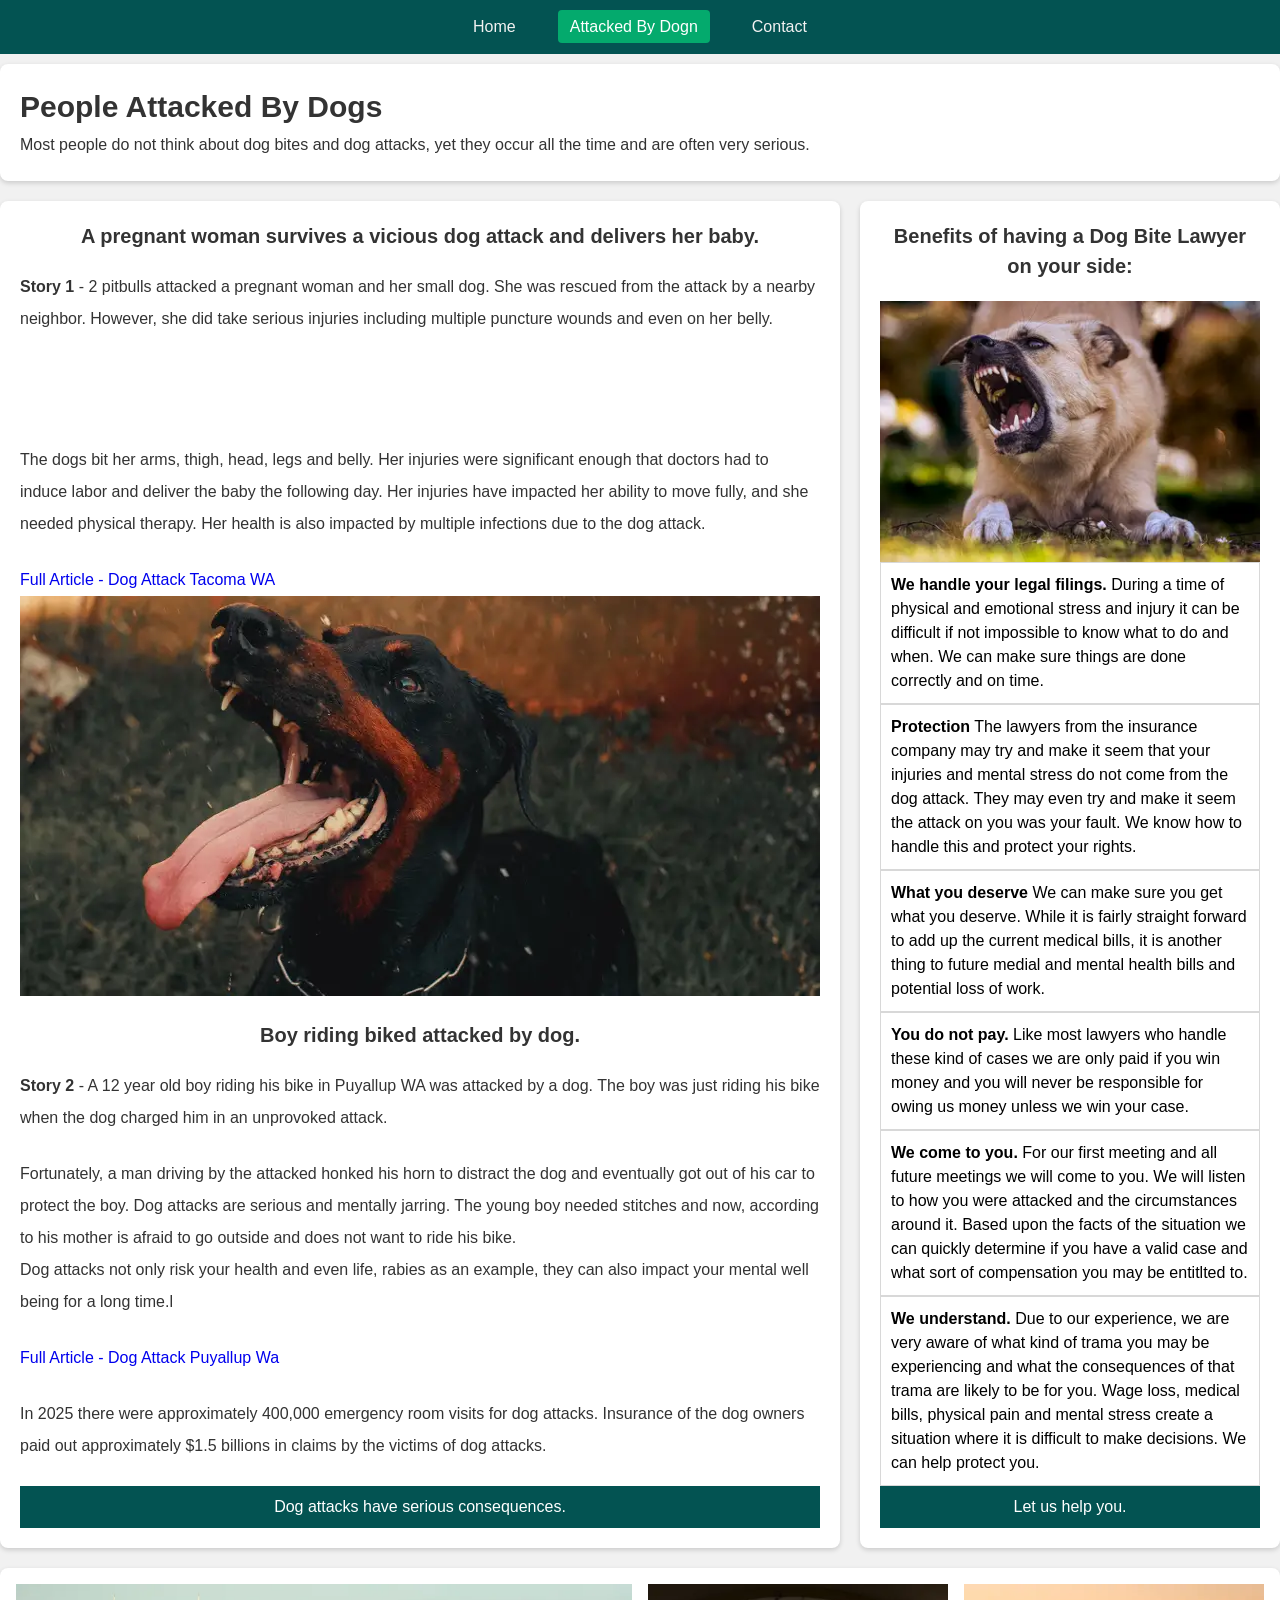
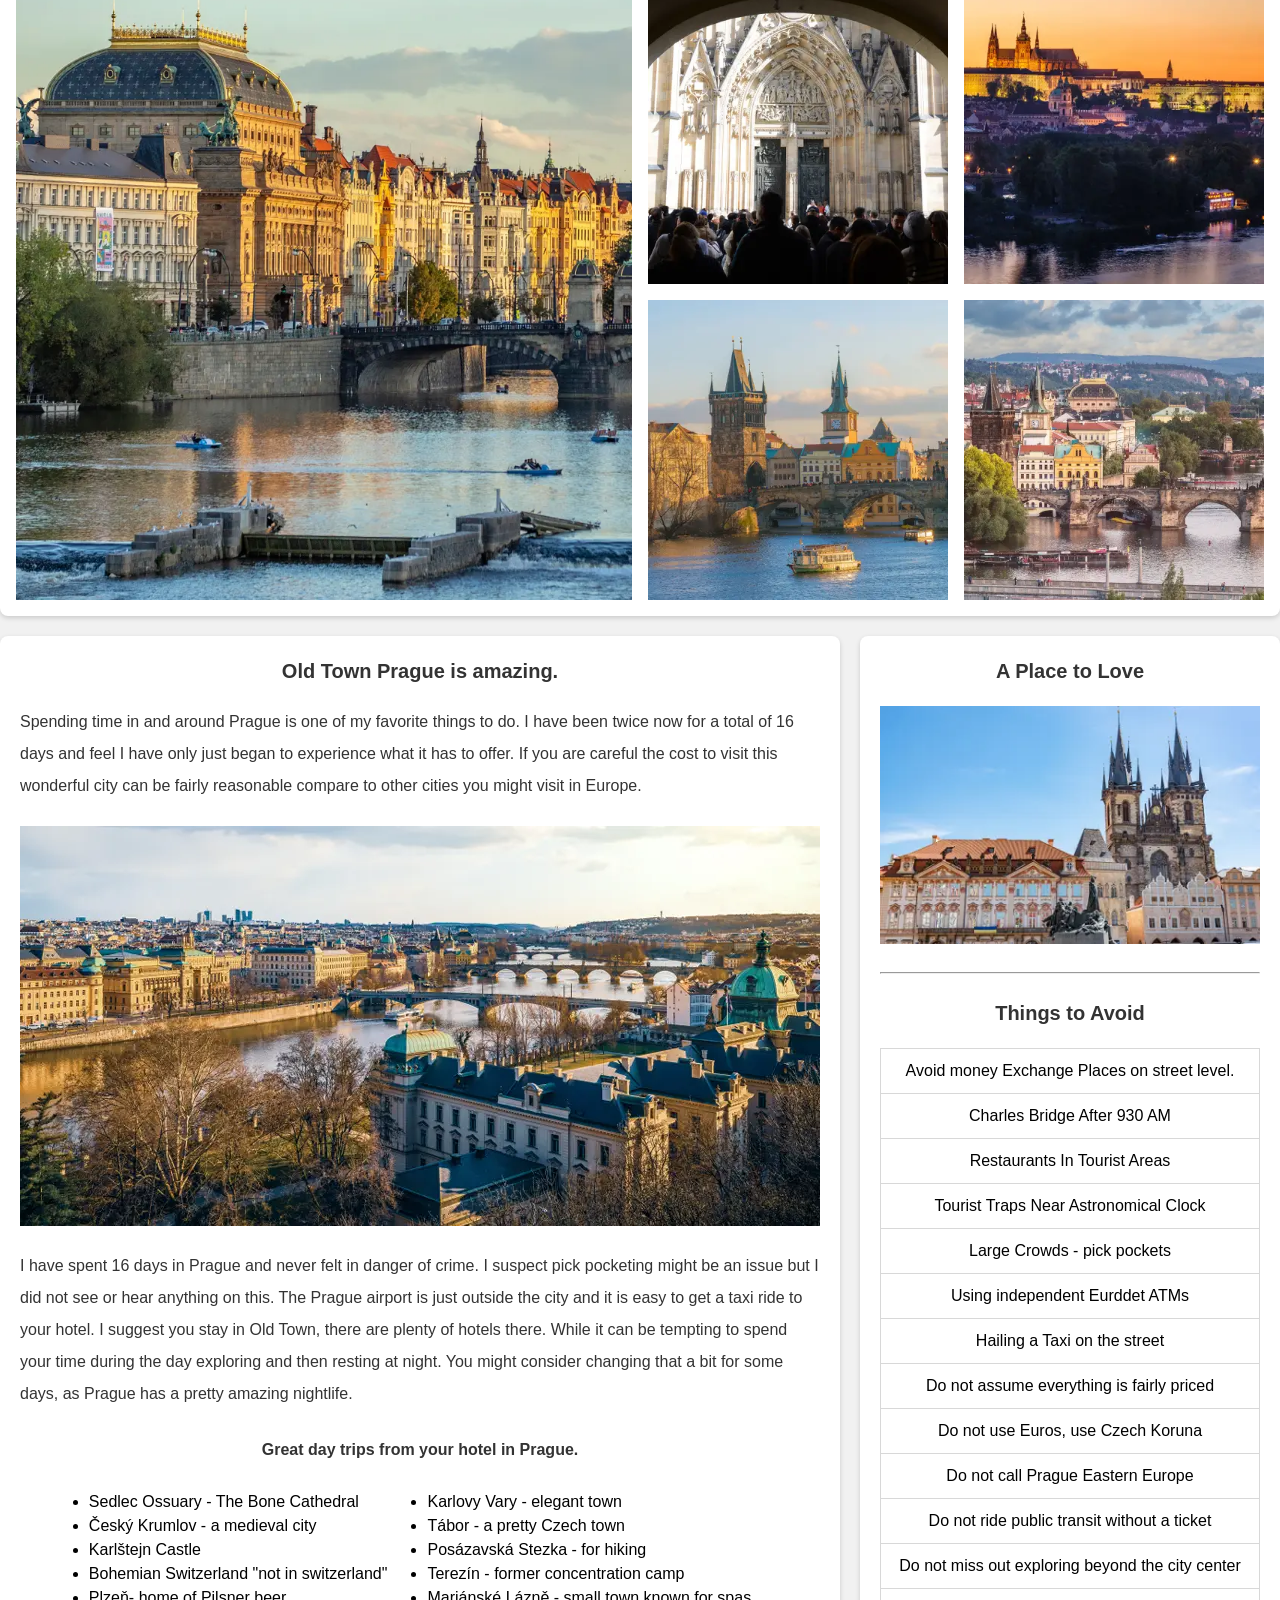
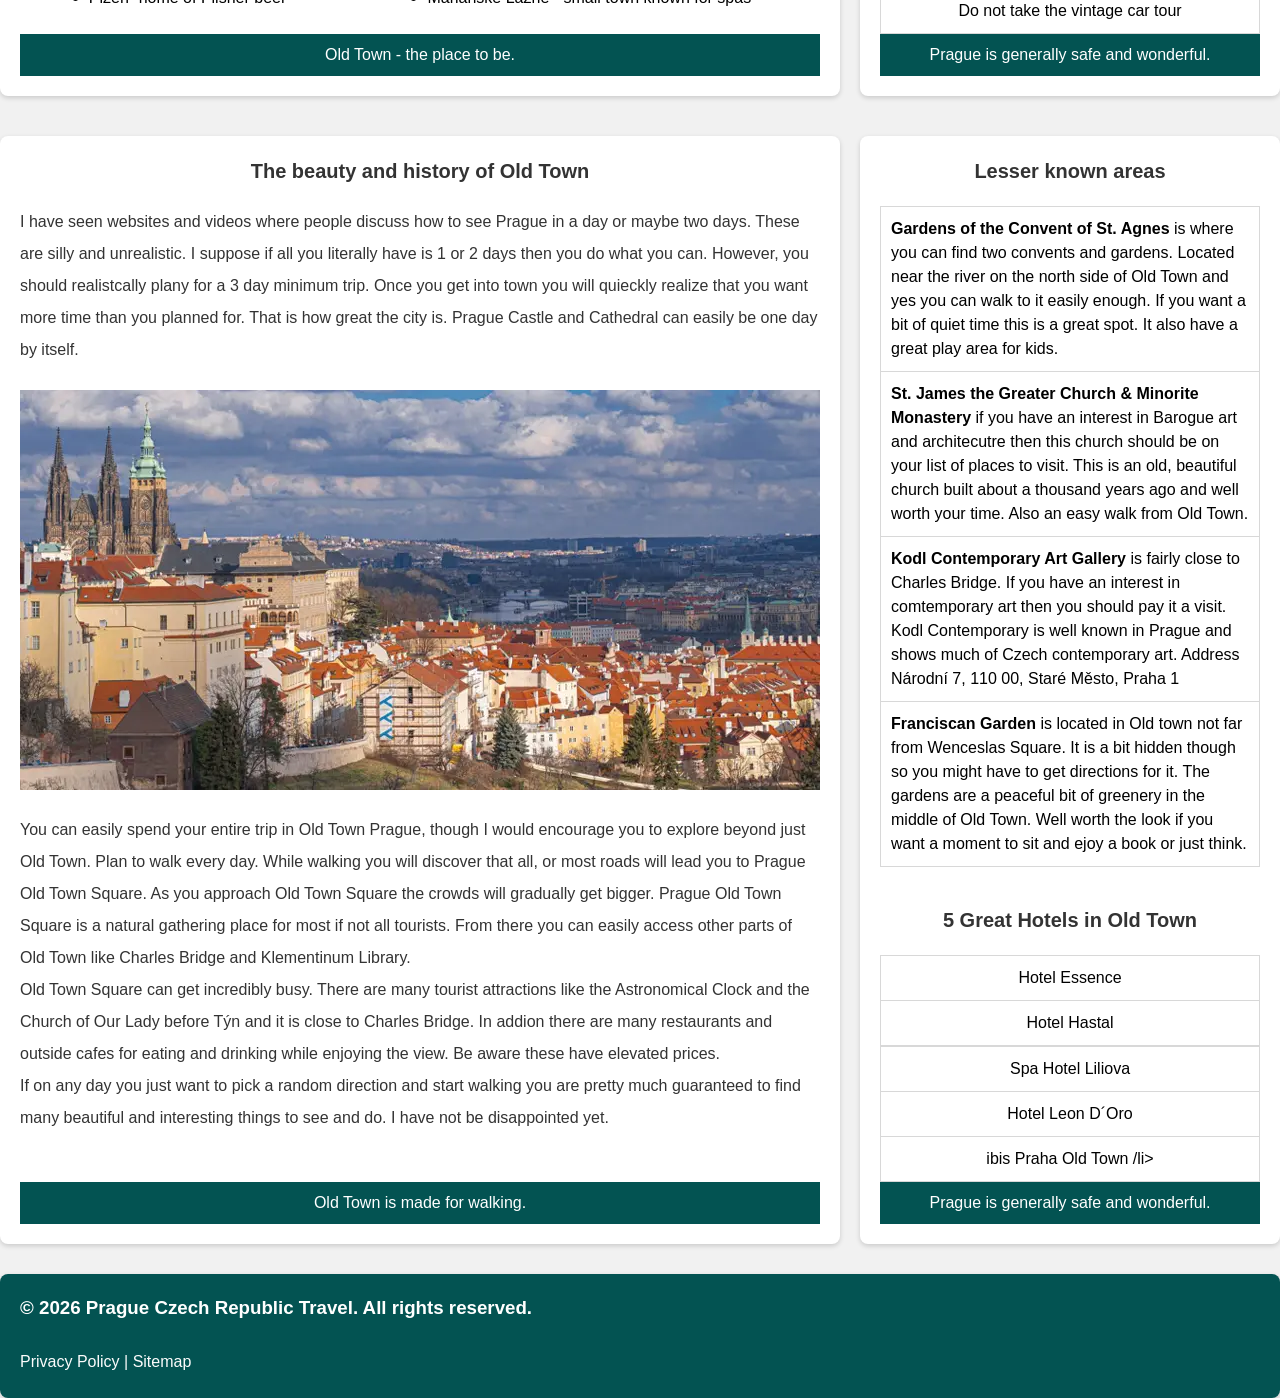
==== attacked-by-dog.html @ 9263b8a4 "1 1" ====
<!DOCTYPE html>
<html lang="en">
<head>
    <meta charset="UTF-8">
    <meta name="viewport" content="width=device-width, initial-scale=1.0">
    <link rel="icon" type="image/x-icon" href="/images/favicon/favicon1a.png">
    <meta name="description" content="Discover authentic Prague Czech Republic experiences with local insight">
    <meta name="google-site-verification" content="ZiH_ycGrvEAqO5ANQCOFMkZouEIiTl9gjjwDC982bLI" />
    <link rel="stylesheet" href="css/style.css">
    <title>Prague Czech Republic Travel</title>
    <link rel="canonical" href="https://www.dogbitelawyertacoma.com/attacked-by-dog">
</head>
<body> 
<!-- START HEADER AND NAV BAR TOP GOOD DONE -->
    <header class="navbar">
        <nav>
            <ul class="nav-links">
                <li><a href="/">Home</a></li>
                <li><a href="attacked-by-dog" class="active">Attacked By Dogn</a></li>
                <li><a href="contact-us">Contact</a></li>
            </ul>
        </nav>
    </header>
<!-- END HEADER AND NAV BAR TOP GOOD DONE -->


<!-- START TOP TEXT DONE -->
    <div class="top-text-and-title-area">
        <h1>People Attacked By Dogs</h1>
        <p>Most people do not think about dog bites and dog attacks, yet they occur all the time and are often very serious.</p>
    </div>
<!-- END TOP TEXT DONE -->

<!-- Start 1st Large White Card LARGE WHITE CARD-->
<div class="grid-container">
    <main class="main-content">
            <h2 class="card-h-two-centered">A pregnant woman survives a vicious dog attack and delivers her baby.</h2>
            <p><strong>Story 1</strong> - 2 pitbulls attacked a pregnant woman and her small dog. She was rescued from the attack by a nearby neighbor.  However, she did take serious injuries including multiple puncture wounds and even on her belly.</p>
            <br>
            <p>The dogs bit her arms, thigh, head, legs and belly.  Her injuries were significant enough that doctors had to induce labor and deliver the baby the following day.  Her injuries have impacted her ability to move fully, and she needed physical therapy.  Her health is also impacted by multiple infections due to the dog attack.</p>
            <br>
            <p><a href="https://www.fox13seattle.com/news/pregnant-woman-tacoma-dog-attack" target="_blank"> Full Article - Dog Attack Tacoma WA</a>  </p>
            <img src="images/dogs-800by400/dog2-800by400.webp" alt="dog bite lawyer tacoma">
            <br>

            <h2 class="card-h-two-centered">Boy riding biked attacked by dog.</h2>
            <p><strong>Story 2</strong> - A 12 year old boy riding his bike in Puyallup WA was attacked by a dog.  The boy was just riding his bike when the dog charged him in an unprovoked attack.</p>
            <br>
            <p>Fortunately, a man driving by the attacked honked his horn to distract the dog and eventually got out of his car to protect the boy.  Dog attacks are serious and mentally jarring.  The young boy needed stitches and now, according to his mother is afraid to go outside and does not want to ride his bike.</p>
            <p>Dog attacks not only risk your health and even life, rabies as an example, they can also impact your mental well being for a long time.l</p>
            <br>
            <p><a href="https://www.weau.com/2026/04/18/boy-attacked-by-neighbors-dog-while-riding-bike-good-samaritan-helps/" target="_blank"> Full Article - Dog Attack Puyallup Wa</a>  </p>
  
            <br>

            <p>In 2025 there were approximately 400,000 emergency room visits for dog attacks.  Insurance of the dog owners paid out approximately $1.5 billions in claims by the victims of dog attacks. </p>
    <br>
                <div class="card-footer">                 
                    <p class="text-footer-color">Dog attacks have serious consequences.</p>
                </div>
    </main>
<!-- End 1st Large White Card  LARGE WHITE CARD-->



<!-- Start 1st sidebar white card small-->
    <aside class="sidebar">
            <h2 class="card-h-two-centered">Benefits of having a Dog Bite Lawyer on your side:</h2>
            <img src="images/dogs-800by400/dog400by275.webp" alt="dog bite lawyer">
            <ul>
                <li class="side-bar-list-item-top-line-left"><strong>We handle your legal filings.</strong> During a time of physical and emotional stress and injury it can be difficult if not impossible to know what to do and when.  We can make sure things are done correctly and on time.</li>
                <li class="side-bar-list-item-top-line-left"><strong>Protection</strong> The lawyers from the insurance company may try and make it seem that your injuries and mental stress do not come from the dog attack.  They may even try and make it seem the attack on you was your fault. We know how to handle this and protect your rights.</li>
                <li class="side-bar-list-item-top-line-left"><strong>What you deserve</strong> We can make sure you get what you deserve.  While it is fairly straight forward to add up the current medical bills, it is another thing to future medial and mental health bills and potential loss of work.</li>
                <li class="side-bar-list-item-top-line-left"><strong>You do not pay. </strong> Like most lawyers who handle these kind of cases we are only paid if you win money and you will never be responsible for owing us money unless we win your case. </li>
                <li class="side-bar-list-item-top-line-left"><strong>We come to you. </strong> For our first meeting and all future meetings we will come to you.  We will listen to how you were attacked and the circumstances around it.  Based upon the facts of the situation we can quickly determine if you have a valid case and what sort of compensation you may be entitlted to.</li>
                <li class="side-bar-list-item-top-line-left"><strong>We understand. </strong> Due to our experience, we are very aware of what kind of trama you may be experiencing and what the consequences of that trama are likely to be for you. Wage loss, medical bills, physical pain and mental stress create a situation where it is difficult to make decisions.  We can help protect you.</li>
            </ul>
                <div class="card-footer">
                    <p class="text-footer-color">Let us help you.</p>
                </div>
    </aside>
</div>
<!-- End 1st sidebar white card small--> 


<!-- Start small home page image gallery -->
<div class="image-grid">
    <img class="image-grid-col-2 image-grid-row-2" src="images/old-town/prage800by800a.webp" alt="old town prague">
    <img src="images/old-town/prauge400by400a.webp" alt="old town prague">
    <img src="images/old-town/prague400by400b.webp" alt="old town prague">
    <img src="images/old-town/prague400by400c.webp" alt="old town prague">
    <img src="images/old-town/prague400by400d.webp" alt="old town prague">                  
</div>

<!-- End small home page image gallery -->


<!-- Start 2nd Large White Card LARGE WHITE CARD-->
<div class="grid-container">
    <main class="main-content">
            <h2 class="card-h-two-centered">Old Town Prague is amazing.</h2>
            <p>Spending time in and around Prague is one of my favorite things to do. I have been twice now for a total of 16 days and feel I have only just began to experience what it has to offer. If you are careful the cost to visit this wonderful city can be fairly reasonable compare to other cities you might visit in Europe.</p>
            <br>
            <img src="images/old-town/prague800by800b.webp" alt="old town prague">
            <br>

            <p>I have spent 16 days in Prague and never felt in danger of crime. I suspect pick pocketing might be an issue but I did not see or hear anything on this. The Prague airport is just outside the city and it is easy to get a taxi ride to your hotel. I suggest you stay in Old Town, there are plenty of hotels there. While it can be tempting to spend your time during the day exploring and then resting at night. You might consider changing that a bit for some days, as Prague has a pretty amazing nightlife.</p>
            <br>
              <p class="center-container-text"><b>Great day trips from your hotel in Prague.</b></p>
              <br>
  <div class="list-prague-old-town-container">
        <ul>
            <li>Sedlec Ossuary - The Bone Cathedral</li>
            <li>Český Krumlov - a medieval city</li>
            <li>Karlštejn Castle</li>
            <li>Bohemian Switzerland "not in switzerland"</li>
            <li>Plzeň- home of Pilsner beer</li>
        </ul>

        <ul>
            <li>Karlovy Vary - elegant town</li>
            <li>Tábor - a pretty Czech town</li>
            <li>Posázavská Stezka - for hiking</li>
            <li>Terezín - former concentration camp</li>
            <li>Mariánské Lázně - small town known for spas</li>
        </ul>
    </div>
    <br>
                <div class="card-footer">                 
                    <p class="text-footer-color">Old Town - the place to be.</p>
                </div>
    </main>
<!-- End 2nd Large White Card  LARGE WHITE CARD-->



<!-- Start 2nd sidebar white card small-->
    <aside class="sidebar">
            <h2 class="card-h-two-centered">A Place to Love</h2>
            <img src="images/old-town/old-town-june-17-2026b.webp" alt="old town prague">
            <hr>
            <br>
            <h2 class="card-h-two-centered">Things to Avoid</h2>
            <ul>
                <li class="side-bar-list-item-top-line">Avoid money Exchange Places on street level.</li>
                <li class="side-bar-list-item">Charles Bridge After 930 AM</li>
                <li class="side-bar-list-item">Restaurants In Tourist Areas</li>
                <li class="side-bar-list-item">Tourist Traps Near Astronomical Clock</li>
                <li class="side-bar-list-item">Large Crowds - pick pockets</li>
                <li class="side-bar-list-item">Using independent Eurddet ATMs</li>
                <li class="side-bar-list-item">Hailing a Taxi on the street</li>
                <li class="side-bar-list-item">Do not assume everything is fairly priced</li>
                <li class="side-bar-list-item">Do not use Euros, use Czech Koruna</li>
                <li class="side-bar-list-item">Do not call Prague Eastern Europe</li>
                <li class="side-bar-list-item">Do not ride public transit without a ticket</li>
                <li class="side-bar-list-item">Do not miss out exploring beyond the city center</li>
                <li class="side-bar-list-item">Do not take the vintage car tour</li>
            </ul>
                <div class="card-footer">
                    <p class="text-footer-color">Prague is generally safe and wonderful.</p>
                </div>
    </aside>
</div>
<!-- End 2nd sidebar white card small--> 

<!-- Start 3rd Large White Card LARGE WHITE CARD-->
<div class="grid-container">
    <main class="main-content">
            <h2 class="card-h-two-centered">The beauty and history of Old Town</h2>
            <p>I have seen websites and videos where people discuss how to see Prague in a day or maybe two days.  These are silly and unrealistic.  I suppose if all you literally have is 1 or 2 days then you do what you can.  However, you should realistcally plany for a 3 day minimum trip.  Once you get into town you will quieckly realize that you want more time than you planned for.  That is how great the city is. Prague Castle and Cathedral can easily be one day by itself.</p>
            <br>
            <img src="images/old-town/oldtown800by40017june2026a.webp" alt="old town prague">
            <br>

            <p>You can easily spend your entire trip in Old Town Prague, though I would encourage you to explore beyond just Old Town. Plan to walk every day.  While walking you will discover that all, or most roads will lead you to Prague Old Town Square.  As you approach Old Town Square the crowds will gradually get bigger.  Prague Old Town Square is a natural gathering place for most if not all tourists.  From there you can easily access other parts of Old Town like Charles Bridge and Klementinum Library.</p>

            <p>Old Town Square can get incredibly busy.  There are many tourist attractions like the Astronomical Clock and the Church of Our Lady before Týn and it is close to Charles Bridge.  In addion there are many restaurants and outside cafes for eating and drinking while enjoying the view.  Be aware these have elevated prices.</p>

            <p>If on any day you just want to pick a random direction and start walking you are pretty much guaranteed to find many beautiful and interesting things to see and do.  I have not be disappointed yet.</p>
            <br>

    <br>
                <div class="card-footer">                 
                    <p class="text-footer-color">Old Town  is made for walking.</p>
                </div>
    </main>
<!-- End 3rd Large White Card  LARGE WHITE CARD-->



<!-- Start 3rd sidebar white card small-->
    <aside class="sidebar">
            <h2 class="card-h-two-centered">Lesser known areas</h2>
            <ul>
                <li class="side-bar-list-item-top-line-left"><strong>Gardens of the Convent of St. Agnes</strong>
                    is where you can find two convents and gardens.  Located near the river on the north side of Old Town and yes you can walk to it easily enough.  If you want a bit of quiet time this is a great spot.  It also have a great play area for kids.</li>
                <li class="side-bar-list-item-left"><strong>St. James the Greater Church & Minorite Monastery</strong> if you    have an interest in Barogue art and architecutre then this church should be on your list of places to visit.  This is an old, beautiful church built about a thousand years ago and well worth your time.  Also an easy walk from Old Town.
                    </li>
                <li class="side-bar-list-item-left"><strong>Kodl Contemporary Art Gallery</strong> is fairly close to Charles Bridge.  If you have an interest in comtemporary art then you should pay it a visit.  Kodl Contemporary is well known in Prague and shows much of Czech contemporary art. Address Národní 7, 110 00, Staré Město, Praha 1 </li>
                <li class="side-bar-list-item-left"><strong>Franciscan Garden</strong>  is located in Old town not far from Wenceslas Square.  It is a bit hidden though so you might have to get directions for it.  The gardens are a peaceful bit of greenery in the middle of Old Town.  Well worth the look if you want a moment to sit and ejoy a book or just think.</li>
            </ul>

             <h2 class="card-h-two-centered">5 Great Hotels in Old Town</h2>
            <ul>
                <li class="side-bar-list-item-top-line">Hotel Essence</li>
                <li class="side-bar-list-item">Hotel Hastal</li>
                <li class="side-bar-list-item-top-line">Spa Hotel Liliova</li>
                <li class="side-bar-list-item">Hotel Leon D´Oro</li>
                <li class="side-bar-list-item">ibis Praha Old Town /li>   
             </ul>
                <div class="card-footer">
                    <p class="text-footer-color">Prague is generally safe and wonderful.</p>
                </div>
    </aside>
</div>
<!-- End 3rd sidebar white card small--> 




<!-- Start footer -->

    <div class="page-bottom-footer-area">
  <h3>&copy; <span id="copyright-year"></span> Prague Czech Republic Travel. All rights reserved.</h3>
  <br>
        <div>
  <p> <a href="privacy-policy" class="footer-words">Privacy Policy |</a>
  <a href="sitemap.xml" class="footer-words" class="footer-words">Sitemap</a></p>
        <div>
     </div>

<!-- End footer -->
 <script>
  document.getElementById("copyright-year").textContent = new Date().getFullYear();
</script>

</body>
</html>
---- css/style.css ----
/*
==========
Start GLOBAL STYLES
==========
*/

/* Start remove all default margins and padding */
* {
    margin: 0;
    padding: 0;
    box-sizing: border-box; /* Highly recommended for layout accuracy */
}
/* End remove all default margins and padding */

/* Start body background color and font family*/
body {
  background-color: #f1f1f1;
  font-family: "Raleway", sans-serif;
  line-height: 1.5;
}
/* End body background colorand font family */


/* Start heading 1 font size*/
h1 {
  margin: 0px; /* makes space around h1 0px */
  color: #333333;
  font-size: 30px;
}
/* End heading 1 font size*/


/* Start heading 2 font size and margin */
h2 {
  font-size: 20px;
  color: #333333;
  margin-bottom: 0;
}
/* End heading 2 font size and margin */


/* Start styles for paragraph text*/
p {
  color: #333333;
  font-size: 16px;
  line-height: 2;
}
/* End styles for paragraph text*/


/* Start Link styles */
a {
  text-decoration: none;
}

.standard-link {
    color: #0077B6; /* Changes text to an orange hex color */
    text-decoration: none; /* Optional: Removes the default underline */
    font-weight: bold;
}
/* End Link styles */


.footer-words {
  color: #fcfcfc; /* Changes the link color to orange */
  gap: 40px;
}




/* Start forces every image to stretch the full width of its parent container and forces it to start on a new line*/
img {
  width: 100%;
  display: block;
}
/* End forces every image to stretch the full width of its parent container and forces it to start on a new line*/

/*
==========
END GLOBAL STYLES
==========
*/

 /*
==========
Start Variables
==========
*/
:root {
  --primaryColor:#008CBA;
  --authenticTeal:#035352;
  --sidecarYellow:#f3e8bb;
  --softGrey:#39464b;
  --charCoal:#343837;
  --mainBlack:#222;
  --mainWhite:#fff;
  --offwhite:#f7f7f7;
  --darkGrey:#afafaf;
  --mainTransition:all 0.3s linear;
  --mainSpacing:2px;
}
/*
==========
End Variables
==========
*/


/* Base Layout (Mobile First) */
.grid-container {
  display: grid;
  grid-template-columns: 1fr; /* Stacks to a single column on small screens */
  gap: 20px; /* Provides consistent spacing between items */
  padding-left: 20px;
  padding-right: 20px;
  padding-top: 20px;
  max-width: 1400px;
  margin: 0 auto;
  box-sizing: border-box; /* Ensures padding doesn't cause overflow */
}

/* Responsive Desktop Layout */
@media (min-width: 768px) {
  .grid-container {
    grid-template-columns: 2fr 1fr; /* Activates the asymmetric two-column split */
        padding-left: 0;
      padding-right: 0;
  }
}


/* Optional Styling for Visualization */
.main-content {
  background-color: #fff;
  padding: 20px;
  border-radius: 8px;
  box-shadow: 0 2px 5px 0 rgba(0, 0, 0, 0.16);
  display: grid;
  grid-template-columns: 1fr;
  grid-template-rows: auto 1fr auto;
  margin-bottom: 20px; /* Creates space below the first grid */
}


.sidebar {
  background-color: #fff;
  padding: 20px;
  border-radius: 8px;
  box-shadow: 0 2px 5px 0 rgba(0, 0, 0, 0.16); 
  display: grid;                     /* makes this column into a grid */
  grid-template-columns: 1fr;        /* makes this 1 column */
  grid-template-rows: auto 1fr auto; /* image is auto info in midle is stretched and footer is at bottom */
  margin-bottom: 20px; /* Creates space below the first grid */
}

/* Start style for ul list on right side of page sidebar */
.side-bar-list-item {
    list-style: none; 
    border: 1px solid #d8d8d8; /* Sets width, line style, and color */
    padding: 10px;             /* Adds space between text and the border */
    margin-bottom: 0px;        /* Adds space between separate list items */ 
    text-align: center;
    border-top: none;
}

.side-bar-list-item-left {
    list-style: none; 
    border: 1px solid #d8d8d8; /* Sets width, line style, and color */
    padding: 10px;             /* Adds space between text and the border */
    margin-bottom: 0px;        /* Adds space between separate list items */ 
    text-align: left;
    border-top: none;
}

.side-bar-list-item-top-line {   /* this very top of the ul list so it has a bar at top for sidbar is list on right side of page in sidebar  */
    list-style: none; 
    border: 1px solid #d8d8d8; /* Sets width, line style, and color */
    padding: 10px;             /* Adds space between text and the border */
    margin-bottom: 0px;        /* Adds space between separate list items */ 
    border-top: 1px solid #d8d8d8;
    text-align: center;
}

.side-bar-list-item-top-line-left {   /* this very top of the ul list so it has a bar at top for sidbar is list on right side of page in sidebar  */
    list-style: none; 
    border: 1px solid #d8d8d8; /* Sets width, line style, and color */
    padding: 10px;             /* Adds space between text and the border */
    margin-bottom: 0px;        /* Adds space between separate list items */ 
    border-top: 1px solid #d8d8d8;
    text-align: left;
}



/* End style for ul list on right side of page sidebar */



.card-h-two-centered {  /* centers h2 tag  */
  text-align: center;
  padding-bottom: 20px;
}

.card-h-three-centered {  /* centers h3 tag  */
  text-align: center;
  padding-bottom: 20px;
}



/* Start style for  footer in the white cards */ 
.card-footer {           
  background: var(--authenticTeal);
  padding: 5px 10px;
  display: grid;
  grid-template-columns: 1fr;
  justify-items: center;
}

.text-footer-color {    /* this is text in footer in the white cards */ 
  color: #fff;
}
/* End style for  footer in the white cards */


/*
==========
End style for grid main and side
==========
*/

/* Start style for top of website small while 1400 area with 1 paragraph and h1 tag */ 
.top-text-and-title-area {
  background: var(--primaryColor);
  padding: 0px 20px;
  justify-items: center;
  max-width: 1400px;
  margin: 10px auto 0px auto; 
  background-color: #fff;
  padding: 20px;
  border-radius: 8px;
  box-shadow: 0 2px 5px 0 rgba(0, 0, 0, 0.16);
}
/* End style for top of website small while 1400 area with 1 paragraph and h1 tag */ 


/* Start style for top of website small while 1400 area with 1 paragraph and h1 tag */ 
.top-text-and-title-area-privacy {
  background: var(--primaryColor);
  padding: 0px 20px;
  justify-items: left;
  max-width: 1400px;
  margin: 10px auto 0px auto; 
  background-color: #fff;
  padding: 20px;
  border-radius: 8px;
  box-shadow: 0 2px 5px 0 rgba(0, 0, 0, 0.16);
}
/* End style for top of website small while 1400 area with 1 paragraph and h1 tag */ 






/*
==========
Start styles for home page small image gallery
==========
*/
/* START IMAGE GALLERY WORKS PERFECTLY */
.image-grid {
  --gap: 16px;
  --num-cols: 4;
  --row-height: 300px;

  box-sizing: border-box;
  padding: var(--gap);
  max-width: 1400px;
  margin: 0 auto;  /* The "0 auto" rule centers the block */
    background: #fff;
      box-shadow: 0 2px 5px 0 rgba(0, 0, 0, 0.16);
        border-radius: 8px;
 

  display: grid;
  grid-template-columns: repeat(var(--num-cols), 1fr);
  grid-auto-rows: var(--row-height);
  gap: var(--gap);
}

.image-grid > img {
  width: 100%;
  height: 100%;
  object-fit: cover;
}

.image-grid-col-2 {
  grid-column: span 2;
}

.image-grid-row-2 {
  grid-row: span 2;
}

@media screen and (max-width: 1024px) {      /* for screens under 1024px */
  .image-grid {
   --num-cols: 2;
   --row-height: 200px;
  }
}
/* END IMAGE GALLERY WORKS PERFECTLY */
/*
==========
End styles for home page small image gallery
==========
*/


 /* Start styles for list side by side in big white card */
.center-container-text {
  text-align: center;
}

.list-prague-old-town-container {
  display: flex;         /* Arranges children in a row */
  gap: 40px;             /* Adds space between the lists */
  justify-content: center;  /* Centers list on page */
}
 /* End styles for list side by side in big white card */

 /* Start footer styles */
 .page-bottom-footer-area {
  background: var(--authenticTeal);
  padding: 0px 10px;
  color: #fff;
  justify-items: center;
  max-width: 1400px;
  margin: 10px auto 0px auto; 
  padding: 20px;
  border-radius: 8px;
  box-shadow: 0 2px 5px 0 rgba(0, 0, 0, 0.16);
 }
 /* End footer styles */

/*
==========
Start styles for nav bar top of page
==========
*/
/* Start navbar is part of header for sticky to work  justify change center so links centered */
.navbar {
  display: flex;
  justify-content: center;
  max-width: 1400px;
  margin: 0 auto;  /* The "0 auto" rule centers the block */
  align-items: center;
  background-color: var(--authenticTeal);
  padding: 15px 30px;
  position: sticky; /* Keeps navbar at the top while scrolling */
  top: 0;
  z-index: 1000;
}
/* End navbar is part of header for sticky to work  justify change center so links centered */

/* List container handling link alignments */
.nav-links {
  list-style: none;
  display: flex;
  justify-content: center; /* Horizontally centers your menu items */
  flex-grow: 1;            /* Allows the list to fill up the middle section */
  list-style: none;
  margin: 0;
  padding: 0;
  gap: 30px;               /* Defines modern spacing between links */
}


/* Start individual text link style and transition */
.nav-links a {
  color: #f2f2f2;
  text-decoration: none;
  font-size: 16px;
  padding: 8px 12px;
  transition: background-color 0.3s ease, color 0.3s ease;
  border-radius: 4px;
}
/* Start individual text link style and transition */

/* Start hover effect */
.nav-links a:hover, 
.nav-links a.active {
  background-color: #04AA6D; /* Highlight color */
  color: #fff;
}
/* End hover effect */

/*
==========
End styles for nav bar top of page
==========
*/


/* EVERYTHING ABOVE IS PERFECT */





/* Form Styles */

form {
    background-color: #ECECEC;
    padding: 30px 40px;
}

input[type="email"],
input[type="text"],
input[type="tel"],
input[type="email"] {
    width: 100%;
    display: block;
    box-sizing: border-box;
    padding: 0 10px;
    height: 40px;
} 

#yourMessage {
  width: 100%;
  box-sizing: border-box; /* Ensures padding doesn't cause overflow */
  padding: 10px;          /* Optional: adds space inside */
}

/* End Form Styles */
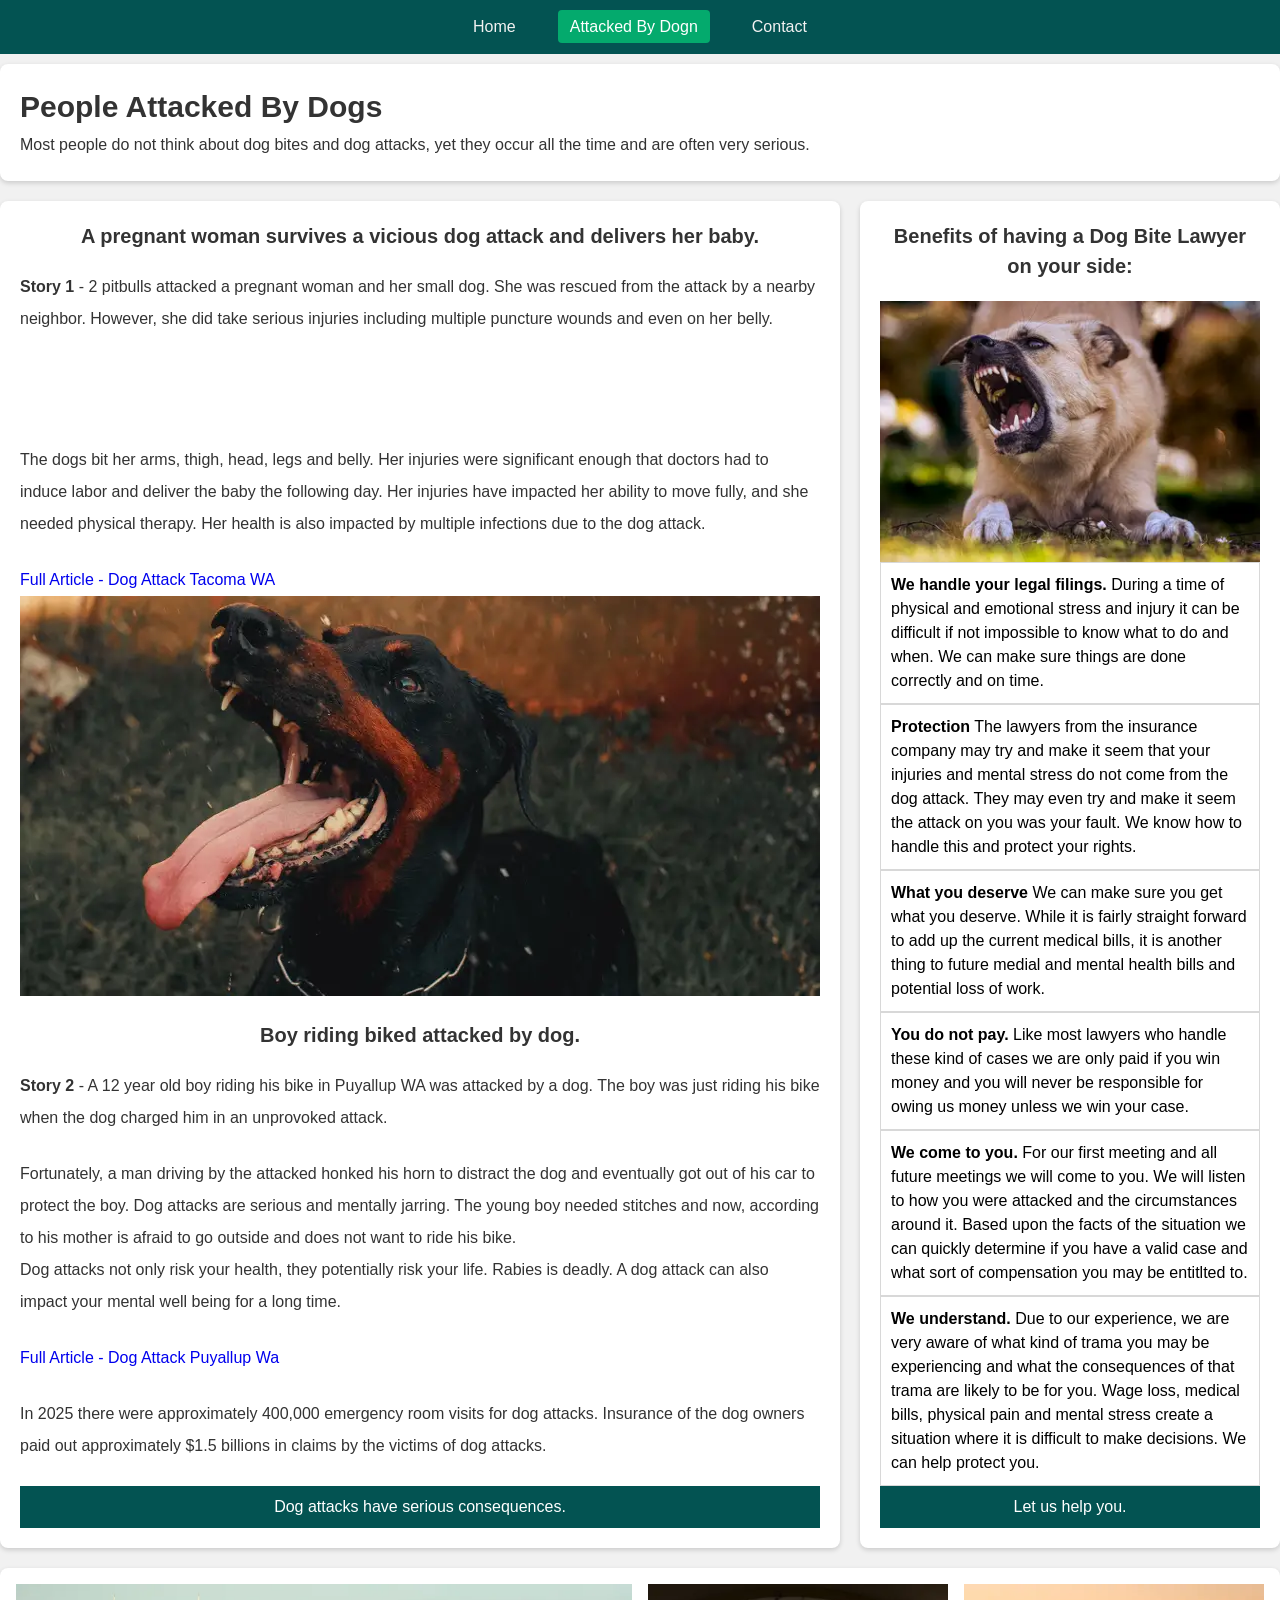
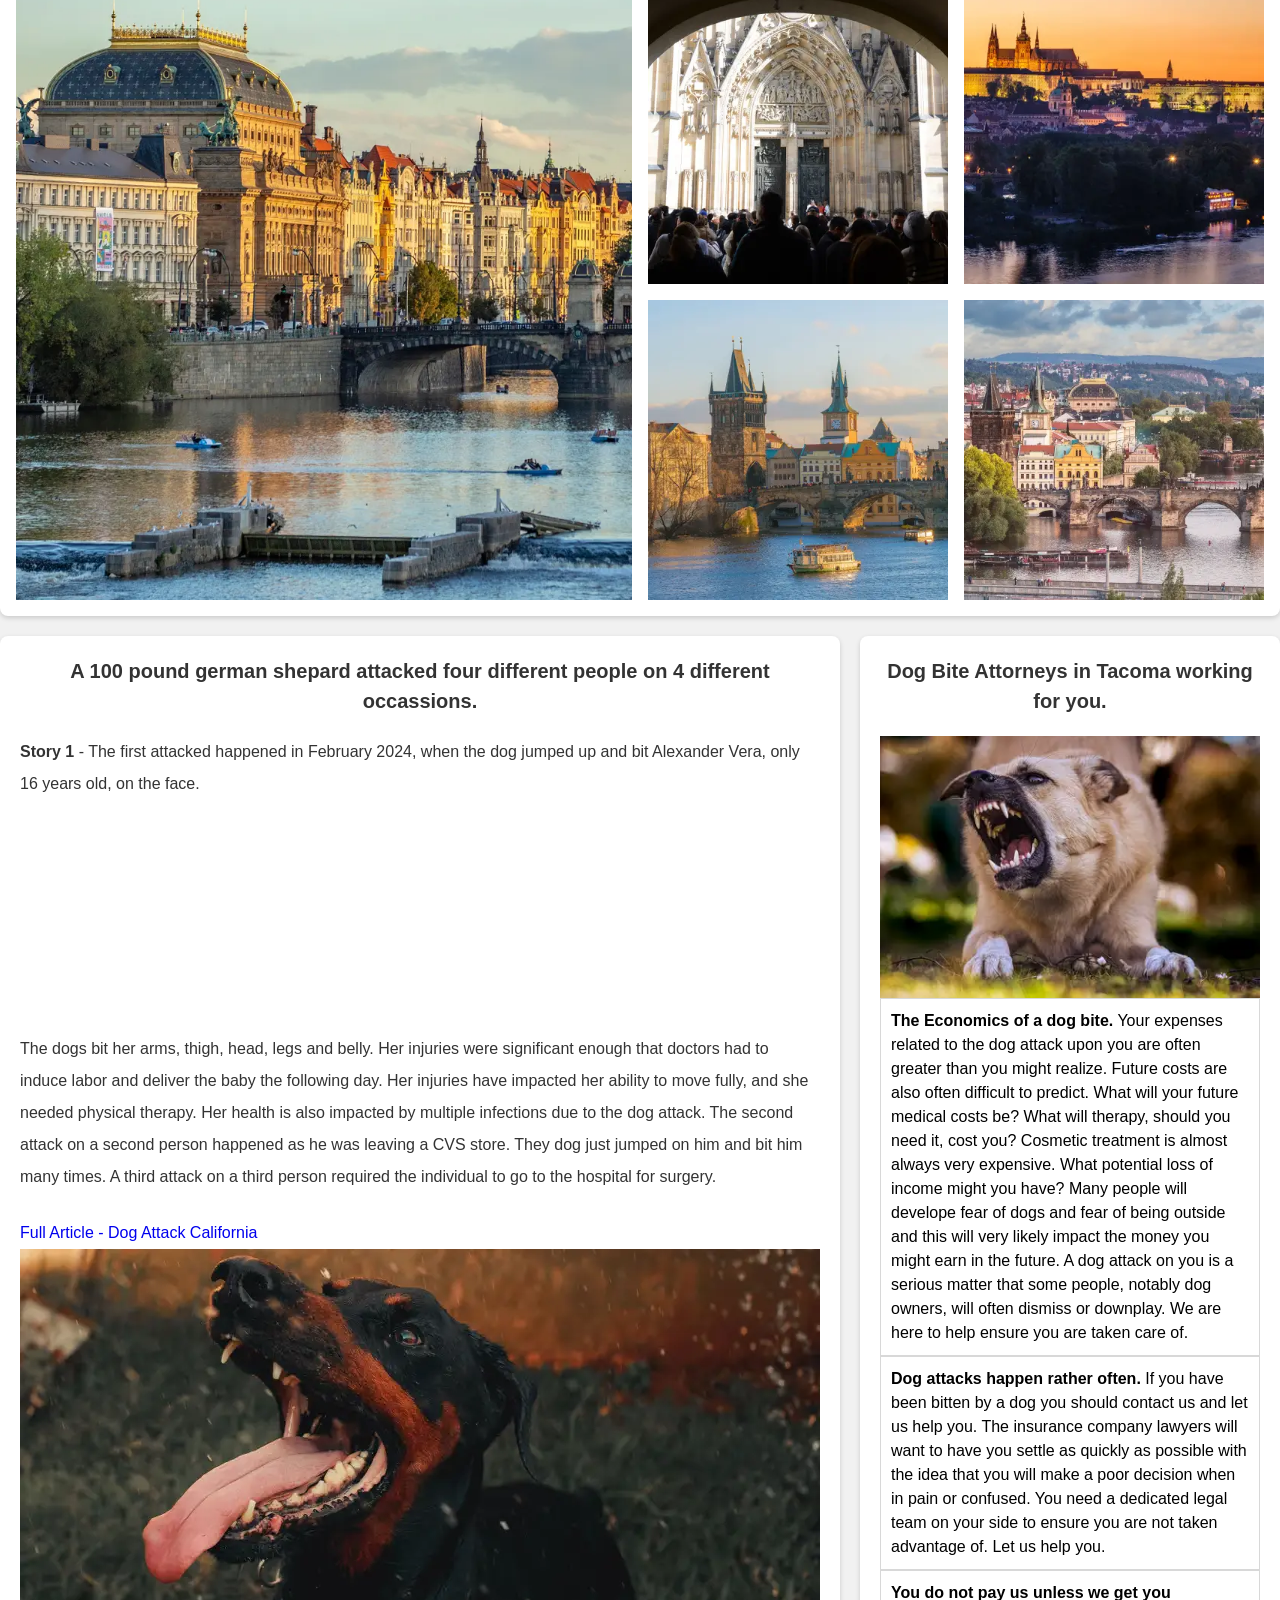
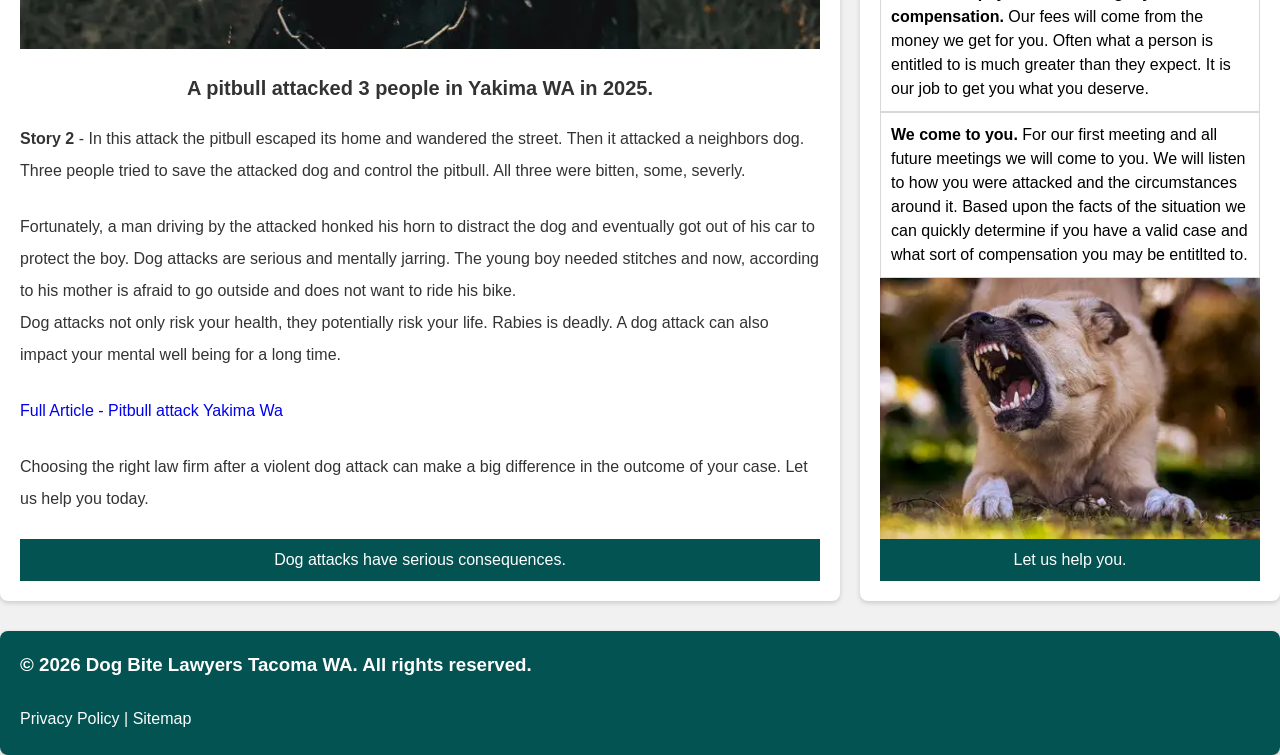
==== commit 8ffa975d: "8 8" ====
--- a/attacked-by-dog.html
+++ b/attacked-by-dog.html
@@ -4,7 +4,7 @@
     <meta charset="UTF-8">
     <meta name="viewport" content="width=device-width, initial-scale=1.0">
     <link rel="icon" type="image/x-icon" href="/images/favicon/favicon1a.png">
-    <meta name="description" content="Discover authentic Prague Czech Republic experiences with local insight">
+    <meta name="description" content="Dog Bite Lawyers Tacoma WA">
     <meta name="google-site-verification" content="ZiH_ycGrvEAqO5ANQCOFMkZouEIiTl9gjjwDC982bLI" />
     <link rel="stylesheet" href="css/style.css">
     <title>Prague Czech Republic Travel</title>
@@ -47,7 +47,7 @@
             <p><strong>Story 2</strong> - A 12 year old boy riding his bike in Puyallup WA was attacked by a dog.  The boy was just riding his bike when the dog charged him in an unprovoked attack.</p>
             <br>
             <p>Fortunately, a man driving by the attacked honked his horn to distract the dog and eventually got out of his car to protect the boy.  Dog attacks are serious and mentally jarring.  The young boy needed stitches and now, according to his mother is afraid to go outside and does not want to ride his bike.</p>
-            <p>Dog attacks not only risk your health and even life, rabies as an example, they can also impact your mental well being for a long time.l</p>
+            <p>Dog attacks not only risk your health, they potentially risk your life.  Rabies is deadly. A dog attack can also impact your mental well being for a long time.</p>
             <br>
             <p><a href="https://www.weau.com/2026/04/18/boy-attacked-by-neighbors-dog-while-riding-bike-good-samaritan-helps/" target="_blank"> Full Article - Dog Attack Puyallup Wa</a>  </p>
   
@@ -98,36 +98,29 @@
 <!-- Start 2nd Large White Card LARGE WHITE CARD-->
 <div class="grid-container">
     <main class="main-content">
-            <h2 class="card-h-two-centered">Old Town Prague is amazing.</h2>
-            <p>Spending time in and around Prague is one of my favorite things to do. I have been twice now for a total of 16 days and feel I have only just began to experience what it has to offer. If you are careful the cost to visit this wonderful city can be fairly reasonable compare to other cities you might visit in Europe.</p>
+            <h2 class="card-h-two-centered">A 100 pound german shepard attacked four different people on 4 different occassions.</h2>
+            <p><strong>Story 1</strong> - The first attacked happened  in February 2024, when the dog jumped up and bit Alexander Vera, only 16 years old, on the face.</p>
             <br>
-            <img src="images/old-town/prague800by800b.webp" alt="old town prague">
+            <p>The dogs bit her arms, thigh, head, legs and belly.  Her injuries were significant enough that doctors had to induce labor and deliver the baby the following day.  Her injuries have impacted her ability to move fully, and she needed physical therapy.  Her health is also impacted by multiple infections due to the dog attack. The second attack on a second person happened as he was leaving a CVS store.  They dog just jumped on him and bit him many times.  A third attack on a third person required the individual to go to the hospital for surgery.</p>
+            <br>
+            <p><a href="https://www.latimes.com/california/story/2026-08-12/california-dog-named-bruce-accused-of-four-attacks-is-euthanized-after-months-of-court-battles" target="_blank"> Full Article - Dog Attack California</a>  </p>
+            <img src="images/dogs-800by400/dog2-800by400.webp" alt="dog bite lawyer tacoma">
             <br>
 
-            <p>I have spent 16 days in Prague and never felt in danger of crime. I suspect pick pocketing might be an issue but I did not see or hear anything on this. The Prague airport is just outside the city and it is easy to get a taxi ride to your hotel. I suggest you stay in Old Town, there are plenty of hotels there. While it can be tempting to spend your time during the day exploring and then resting at night. You might consider changing that a bit for some days, as Prague has a pretty amazing nightlife.</p>
+            <h2 class="card-h-two-centered">A pitbull attacked 3 people in Yakima WA in 2025.</h2>
+            <p><strong>Story 2</strong> - In this attack the pitbull escaped its home and wandered the street.  Then it attacked a neighbors dog.  Three people tried to save the attacked dog and control the pitbull.  All three were bitten, some, severly.</p>
             <br>
-              <p class="center-container-text"><b>Great day trips from your hotel in Prague.</b></p>
-              <br>
-  <div class="list-prague-old-town-container">
-        <ul>
-            <li>Sedlec Ossuary - The Bone Cathedral</li>
-            <li>Český Krumlov - a medieval city</li>
-            <li>Karlštejn Castle</li>
-            <li>Bohemian Switzerland "not in switzerland"</li>
-            <li>Plzeň- home of Pilsner beer</li>
-        </ul>
+            <p>Fortunately, a man driving by the attacked honked his horn to distract the dog and eventually got out of his car to protect the boy.  Dog attacks are serious and mentally jarring.  The young boy needed stitches and now, according to his mother is afraid to go outside and does not want to ride his bike.</p>
+            <p>Dog attacks not only risk your health, they potentially risk your life.  Rabies is deadly. A dog attack can also impact your mental well being for a long time.</p>
+            <br>
+            <p><a href="https://www.yakimaherald.com/news/local/pit-bull-service-dog-attacks-three-people-in-yakima/article_abea956c-f4a6-5d05-bcc1-efb3a8ba0cdc.html" target="_blank"> Full Article - Pitbull attack Yakima Wa</a>  </p>
+  
+            <br>
 
-        <ul>
-            <li>Karlovy Vary - elegant town</li>
-            <li>Tábor - a pretty Czech town</li>
-            <li>Posázavská Stezka - for hiking</li>
-            <li>Terezín - former concentration camp</li>
-            <li>Mariánské Lázně - small town known for spas</li>
-        </ul>
-    </div>
+            <p>Choosing the right law firm after a violent dog attack can make a big difference in the outcome of your case.  Let us help you today. </p>
     <br>
                 <div class="card-footer">                 
-                    <p class="text-footer-color">Old Town - the place to be.</p>
+                    <p class="text-footer-color">Dog attacks have serious consequences.</p>
                 </div>
     </main>
 <!-- End 2nd Large White Card  LARGE WHITE CARD-->
@@ -136,84 +129,24 @@
 
 <!-- Start 2nd sidebar white card small-->
     <aside class="sidebar">
-            <h2 class="card-h-two-centered">A Place to Love</h2>
-            <img src="images/old-town/old-town-june-17-2026b.webp" alt="old town prague">
-            <hr>
-            <br>
-            <h2 class="card-h-two-centered">Things to Avoid</h2>
+            <h2 class="card-h-two-centered">Dog Bite Attorneys in Tacoma working for you.</h2>
+            <img src="images/dogs-800by400/dog400by275.webp" alt="dog bite lawyer">
             <ul>
-                <li class="side-bar-list-item-top-line">Avoid money Exchange Places on street level.</li>
-                <li class="side-bar-list-item">Charles Bridge After 930 AM</li>
-                <li class="side-bar-list-item">Restaurants In Tourist Areas</li>
-                <li class="side-bar-list-item">Tourist Traps Near Astronomical Clock</li>
-                <li class="side-bar-list-item">Large Crowds - pick pockets</li>
-                <li class="side-bar-list-item">Using independent Eurddet ATMs</li>
-                <li class="side-bar-list-item">Hailing a Taxi on the street</li>
-                <li class="side-bar-list-item">Do not assume everything is fairly priced</li>
-                <li class="side-bar-list-item">Do not use Euros, use Czech Koruna</li>
-                <li class="side-bar-list-item">Do not call Prague Eastern Europe</li>
-                <li class="side-bar-list-item">Do not ride public transit without a ticket</li>
-                <li class="side-bar-list-item">Do not miss out exploring beyond the city center</li>
-                <li class="side-bar-list-item">Do not take the vintage car tour</li>
+                <li class="side-bar-list-item-top-line-left"><strong>The Economics of a dog bite.</strong> Your expenses related to the dog attack upon you are often greater than you might realize.  Future costs are also often difficult to predict.  What will your future medical costs be?  What will therapy, should you need it, cost you?  Cosmetic treatment is almost always very expensive.  What potential loss of income might you have?  Many people will develope fear of dogs and fear of being outside and this will very likely impact the money you might earn in the future.  A dog attack on you is a serious matter that some people, notably dog owners, will often dismiss or downplay.  We are here to help ensure you are taken care of.</li>
+                <li class="side-bar-list-item-top-line-left"><strong>Dog attacks happen rather often. </strong> If you have been bitten by a dog you should contact us and let us help you.  The insurance company lawyers will want to have you settle as quickly as possible with the idea that you will make a poor decision when in pain or confused.  You need a dedicated legal team on your side to ensure you are not taken advantage of.  Let us help you.</li>
+                <li class="side-bar-list-item-top-line-left"><strong>You do not pay us unless we get you compensation. </strong> Our fees will come from the money we get for you.  Often what a person is entitled to is much greater than they expect.  It is our job to get you what you deserve.</li>
+                <li class="side-bar-list-item-top-line-left"><strong>We come to you. </strong> For our first meeting and all future meetings we will come to you.  We will listen to how you were attacked and the circumstances around it.  Based upon the facts of the situation we can quickly determine if you have a valid case and what sort of compensation you may be entitlted to.</li>
             </ul>
+            <img src="images/dogs-800by400/dog400by275.webp" alt="dog bite lawyer">
                 <div class="card-footer">
-                    <p class="text-footer-color">Prague is generally safe and wonderful.</p>
+                    <p class="text-footer-color">Let us help you.</p>
                 </div>
     </aside>
 </div>
 <!-- End 2nd sidebar white card small--> 
 
-<!-- Start 3rd Large White Card LARGE WHITE CARD-->
-<div class="grid-container">
-    <main class="main-content">
-            <h2 class="card-h-two-centered">The beauty and history of Old Town</h2>
-            <p>I have seen websites and videos where people discuss how to see Prague in a day or maybe two days.  These are silly and unrealistic.  I suppose if all you literally have is 1 or 2 days then you do what you can.  However, you should realistcally plany for a 3 day minimum trip.  Once you get into town you will quieckly realize that you want more time than you planned for.  That is how great the city is. Prague Castle and Cathedral can easily be one day by itself.</p>
-            <br>
-            <img src="images/old-town/oldtown800by40017june2026a.webp" alt="old town prague">
-            <br>
-
-            <p>You can easily spend your entire trip in Old Town Prague, though I would encourage you to explore beyond just Old Town. Plan to walk every day.  While walking you will discover that all, or most roads will lead you to Prague Old Town Square.  As you approach Old Town Square the crowds will gradually get bigger.  Prague Old Town Square is a natural gathering place for most if not all tourists.  From there you can easily access other parts of Old Town like Charles Bridge and Klementinum Library.</p>
-
-            <p>Old Town Square can get incredibly busy.  There are many tourist attractions like the Astronomical Clock and the Church of Our Lady before Týn and it is close to Charles Bridge.  In addion there are many restaurants and outside cafes for eating and drinking while enjoying the view.  Be aware these have elevated prices.</p>
-
-            <p>If on any day you just want to pick a random direction and start walking you are pretty much guaranteed to find many beautiful and interesting things to see and do.  I have not be disappointed yet.</p>
-            <br>
-
-    <br>
-                <div class="card-footer">                 
-                    <p class="text-footer-color">Old Town  is made for walking.</p>
-                </div>
-    </main>
-<!-- End 3rd Large White Card  LARGE WHITE CARD-->
 
 
-
-<!-- Start 3rd sidebar white card small-->
-    <aside class="sidebar">
-            <h2 class="card-h-two-centered">Lesser known areas</h2>
-            <ul>
-                <li class="side-bar-list-item-top-line-left"><strong>Gardens of the Convent of St. Agnes</strong>
-                    is where you can find two convents and gardens.  Located near the river on the north side of Old Town and yes you can walk to it easily enough.  If you want a bit of quiet time this is a great spot.  It also have a great play area for kids.</li>
-                <li class="side-bar-list-item-left"><strong>St. James the Greater Church & Minorite Monastery</strong> if you    have an interest in Barogue art and architecutre then this church should be on your list of places to visit.  This is an old, beautiful church built about a thousand years ago and well worth your time.  Also an easy walk from Old Town.
-                    </li>
-                <li class="side-bar-list-item-left"><strong>Kodl Contemporary Art Gallery</strong> is fairly close to Charles Bridge.  If you have an interest in comtemporary art then you should pay it a visit.  Kodl Contemporary is well known in Prague and shows much of Czech contemporary art. Address Národní 7, 110 00, Staré Město, Praha 1 </li>
-                <li class="side-bar-list-item-left"><strong>Franciscan Garden</strong>  is located in Old town not far from Wenceslas Square.  It is a bit hidden though so you might have to get directions for it.  The gardens are a peaceful bit of greenery in the middle of Old Town.  Well worth the look if you want a moment to sit and ejoy a book or just think.</li>
-            </ul>
-
-             <h2 class="card-h-two-centered">5 Great Hotels in Old Town</h2>
-            <ul>
-                <li class="side-bar-list-item-top-line">Hotel Essence</li>
-                <li class="side-bar-list-item">Hotel Hastal</li>
-                <li class="side-bar-list-item-top-line">Spa Hotel Liliova</li>
-                <li class="side-bar-list-item">Hotel Leon D´Oro</li>
-                <li class="side-bar-list-item">ibis Praha Old Town /li>   
-             </ul>
-                <div class="card-footer">
-                    <p class="text-footer-color">Prague is generally safe and wonderful.</p>
-                </div>
-    </aside>
-</div>
-<!-- End 3rd sidebar white card small--> 
 
 
 
@@ -221,7 +154,7 @@
 <!-- Start footer -->
 
     <div class="page-bottom-footer-area">
-  <h3>&copy; <span id="copyright-year"></span> Prague Czech Republic Travel. All rights reserved.</h3>
+  <h3>&copy; <span id="copyright-year"></span> Dog Bite Lawyers Tacoma WA. All rights reserved.</h3>
   <br>
         <div>
   <p> <a href="privacy-policy" class="footer-words">Privacy Policy |</a>
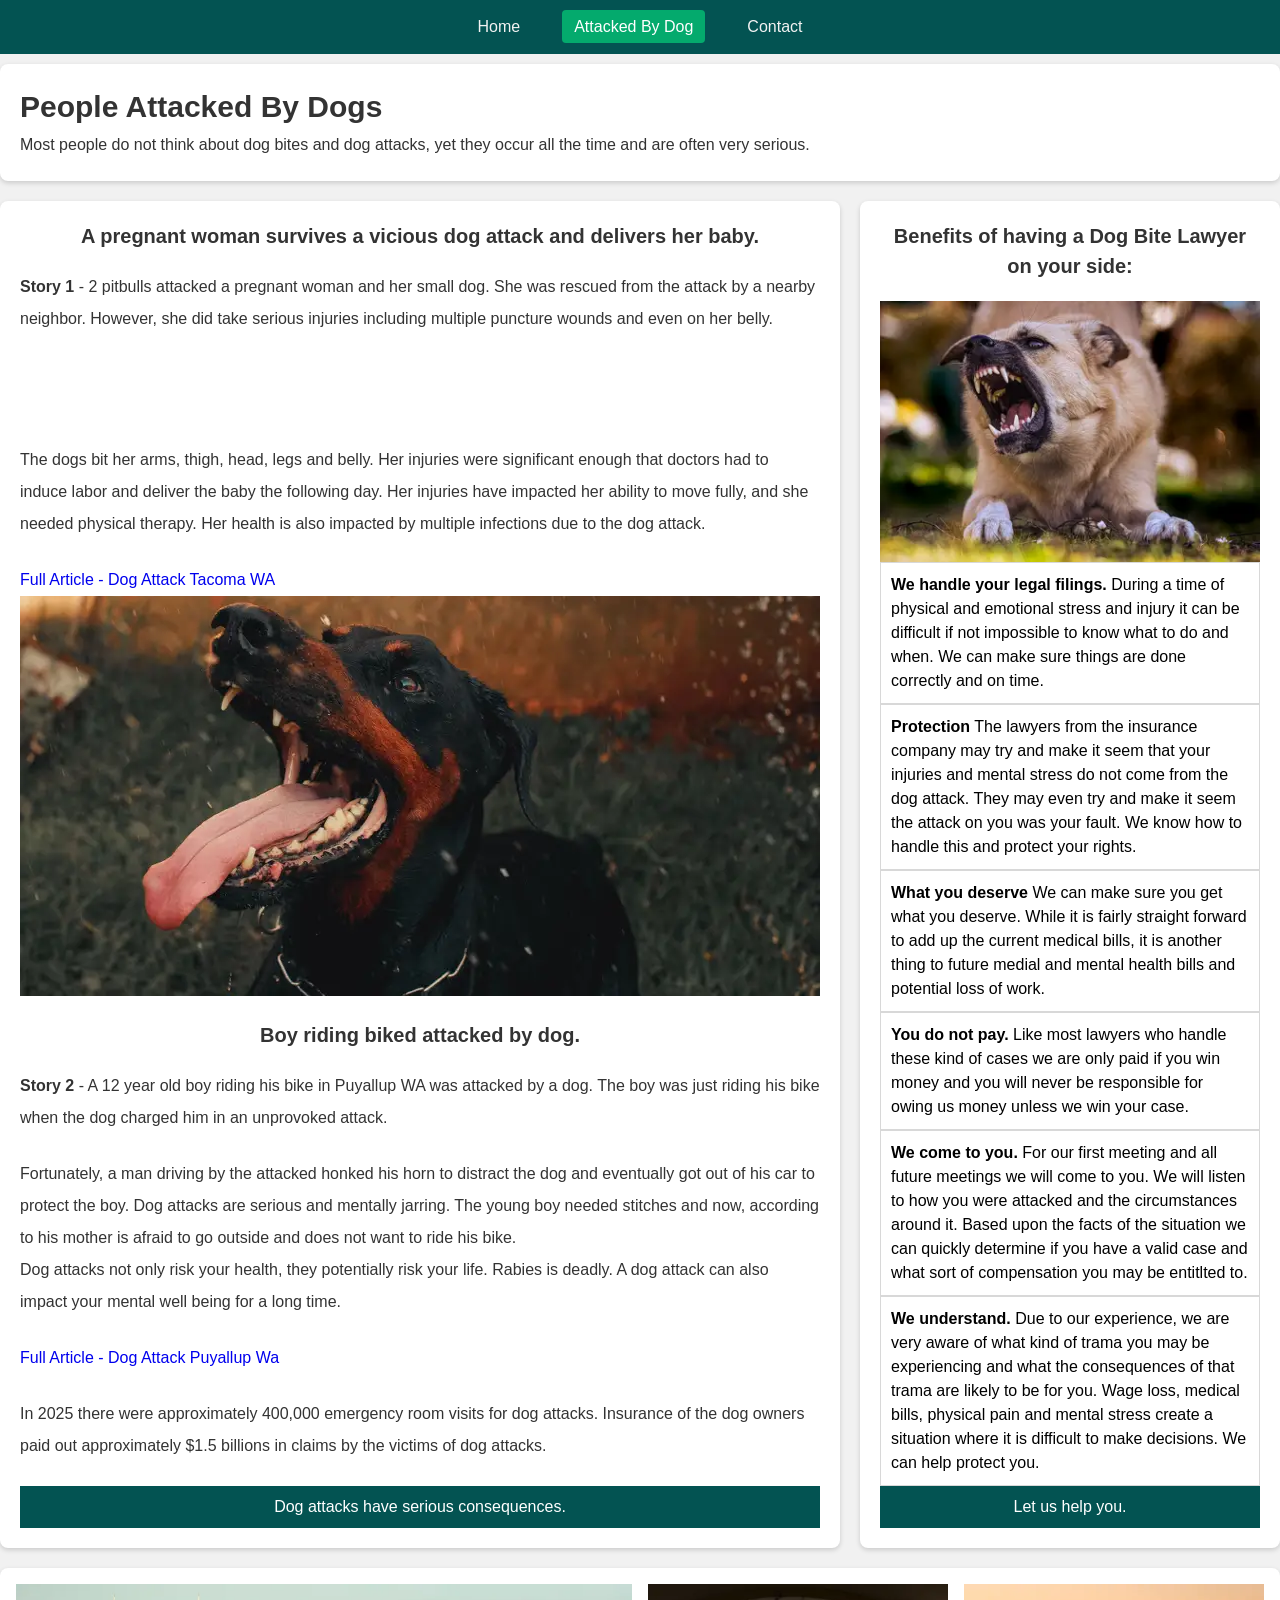
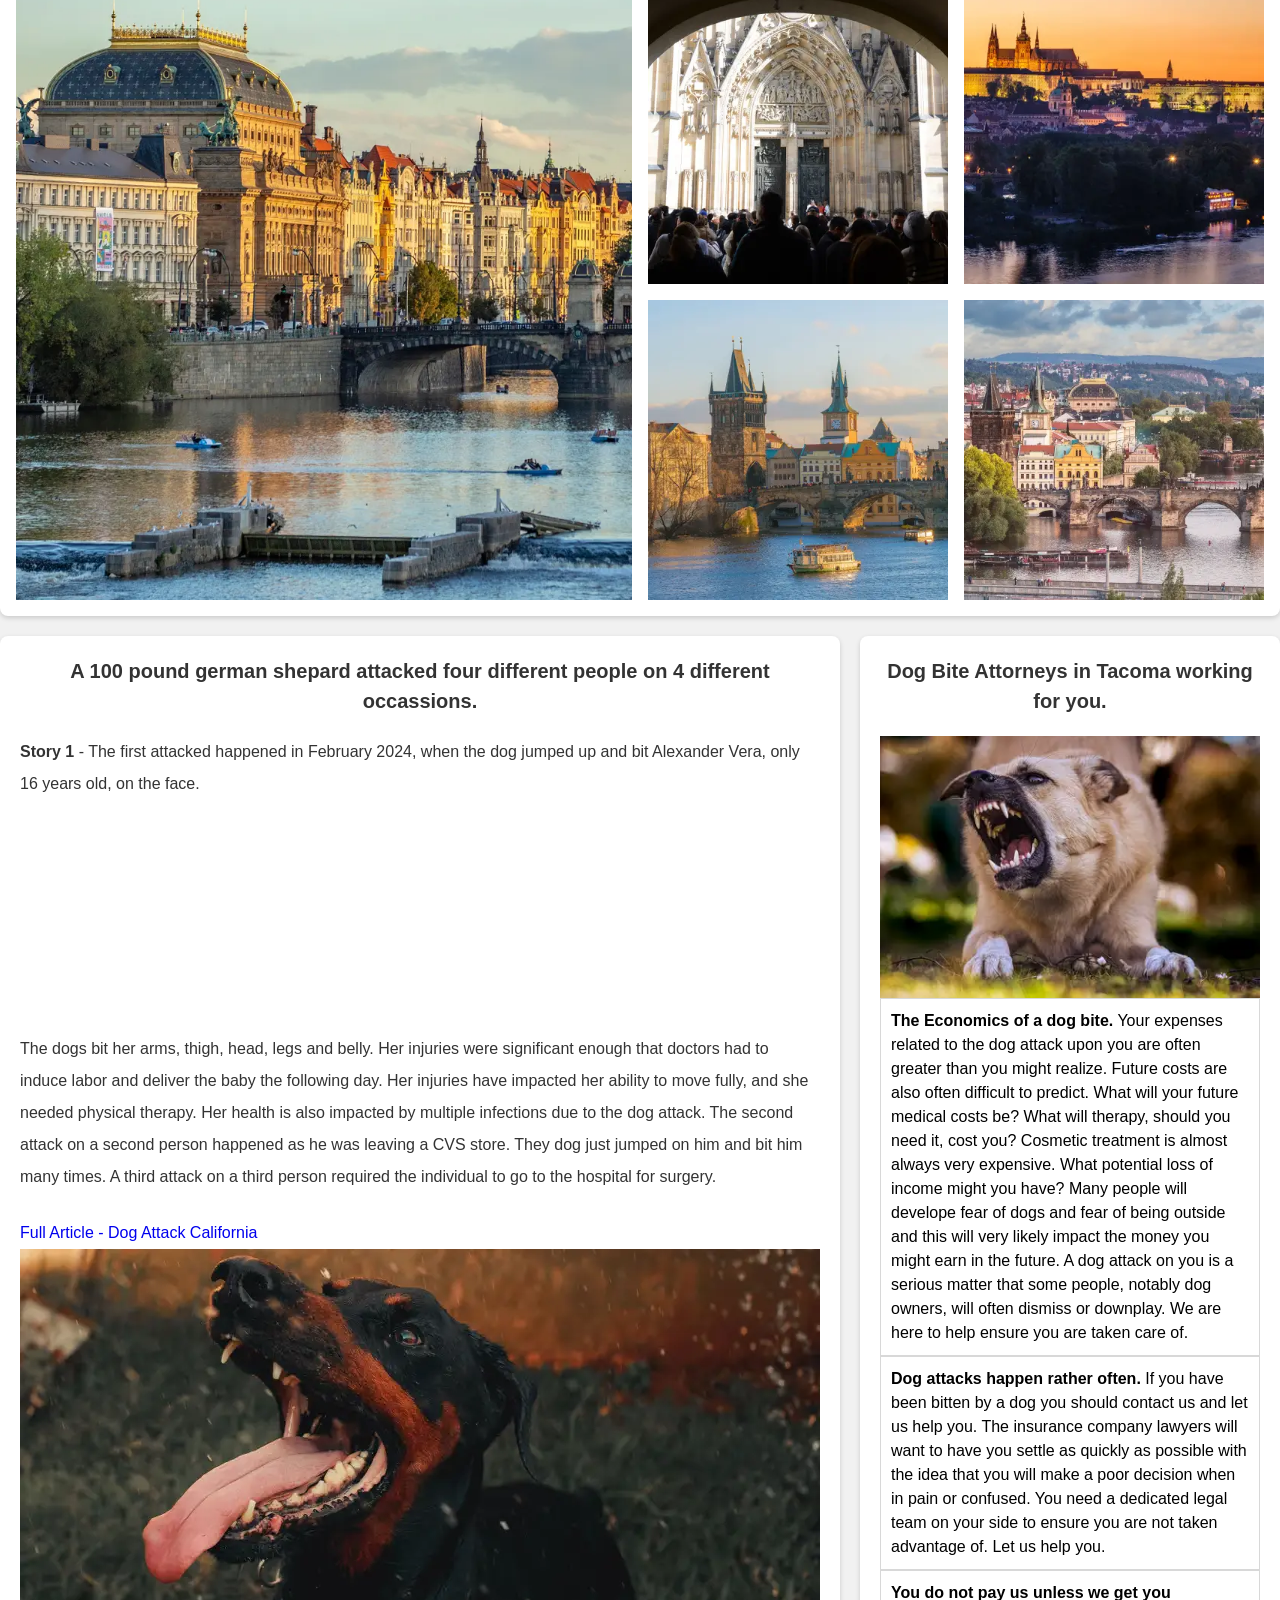
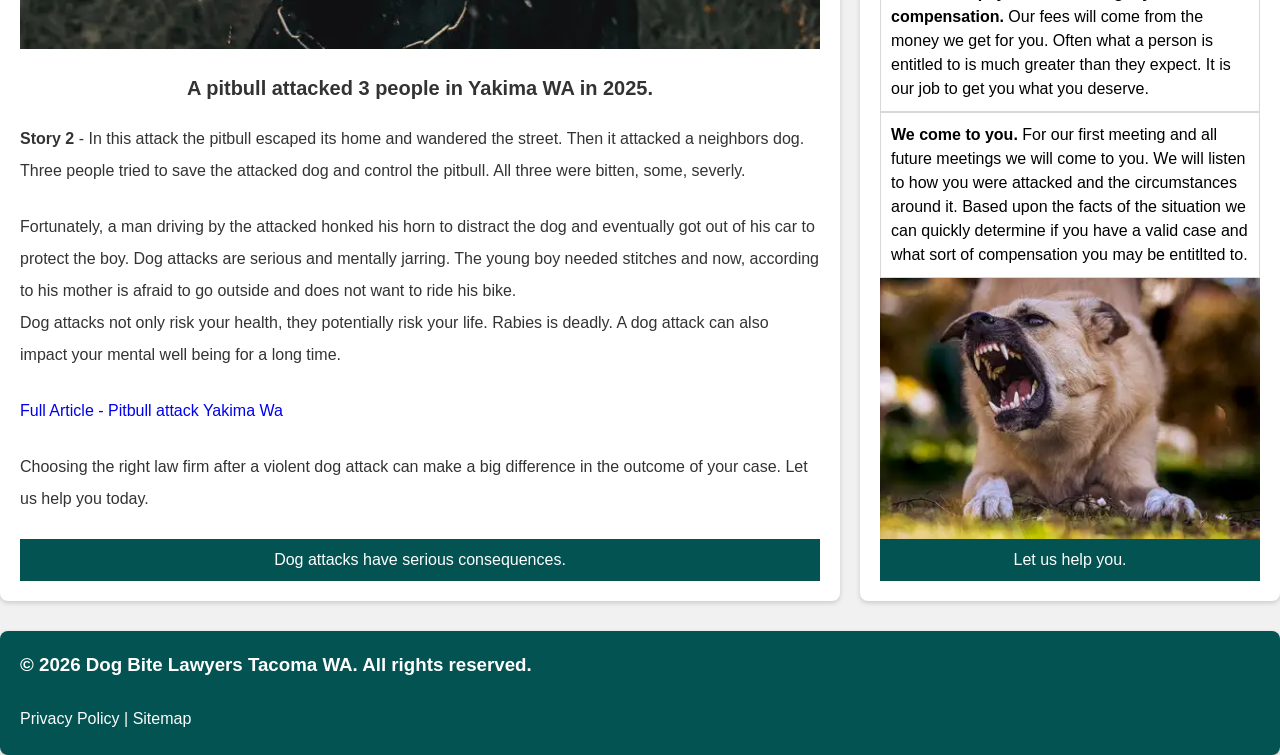
==== commit fd8e2bc2: "1 1" ====
--- a/attacked-by-dog.html
+++ b/attacked-by-dog.html
@@ -16,7 +16,7 @@
         <nav>
             <ul class="nav-links">
                 <li><a href="/">Home</a></li>
-                <li><a href="attacked-by-dog" class="active">Attacked By Dogn</a></li>
+                <li><a href="attacked-by-dog" class="active">Attacked By Dog</a></li>
                 <li><a href="contact-us">Contact</a></li>
             </ul>
         </nav>
